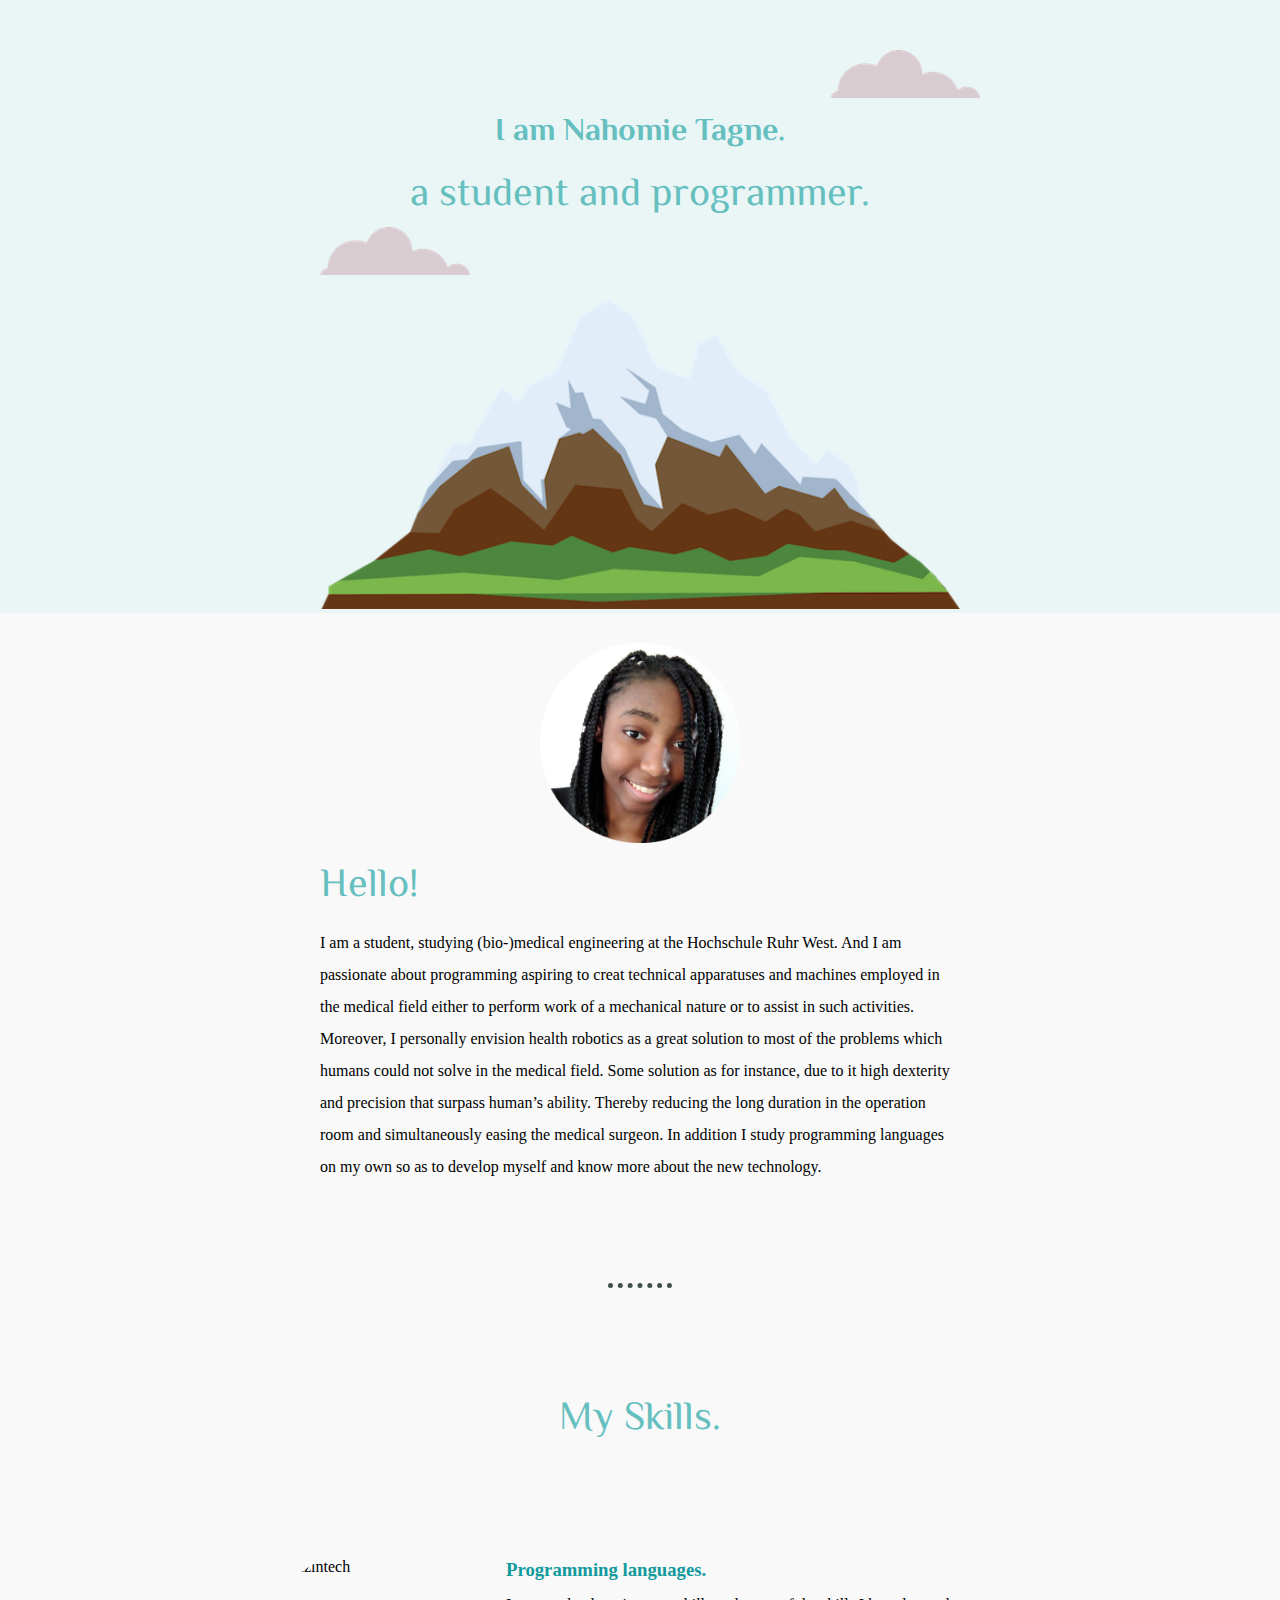
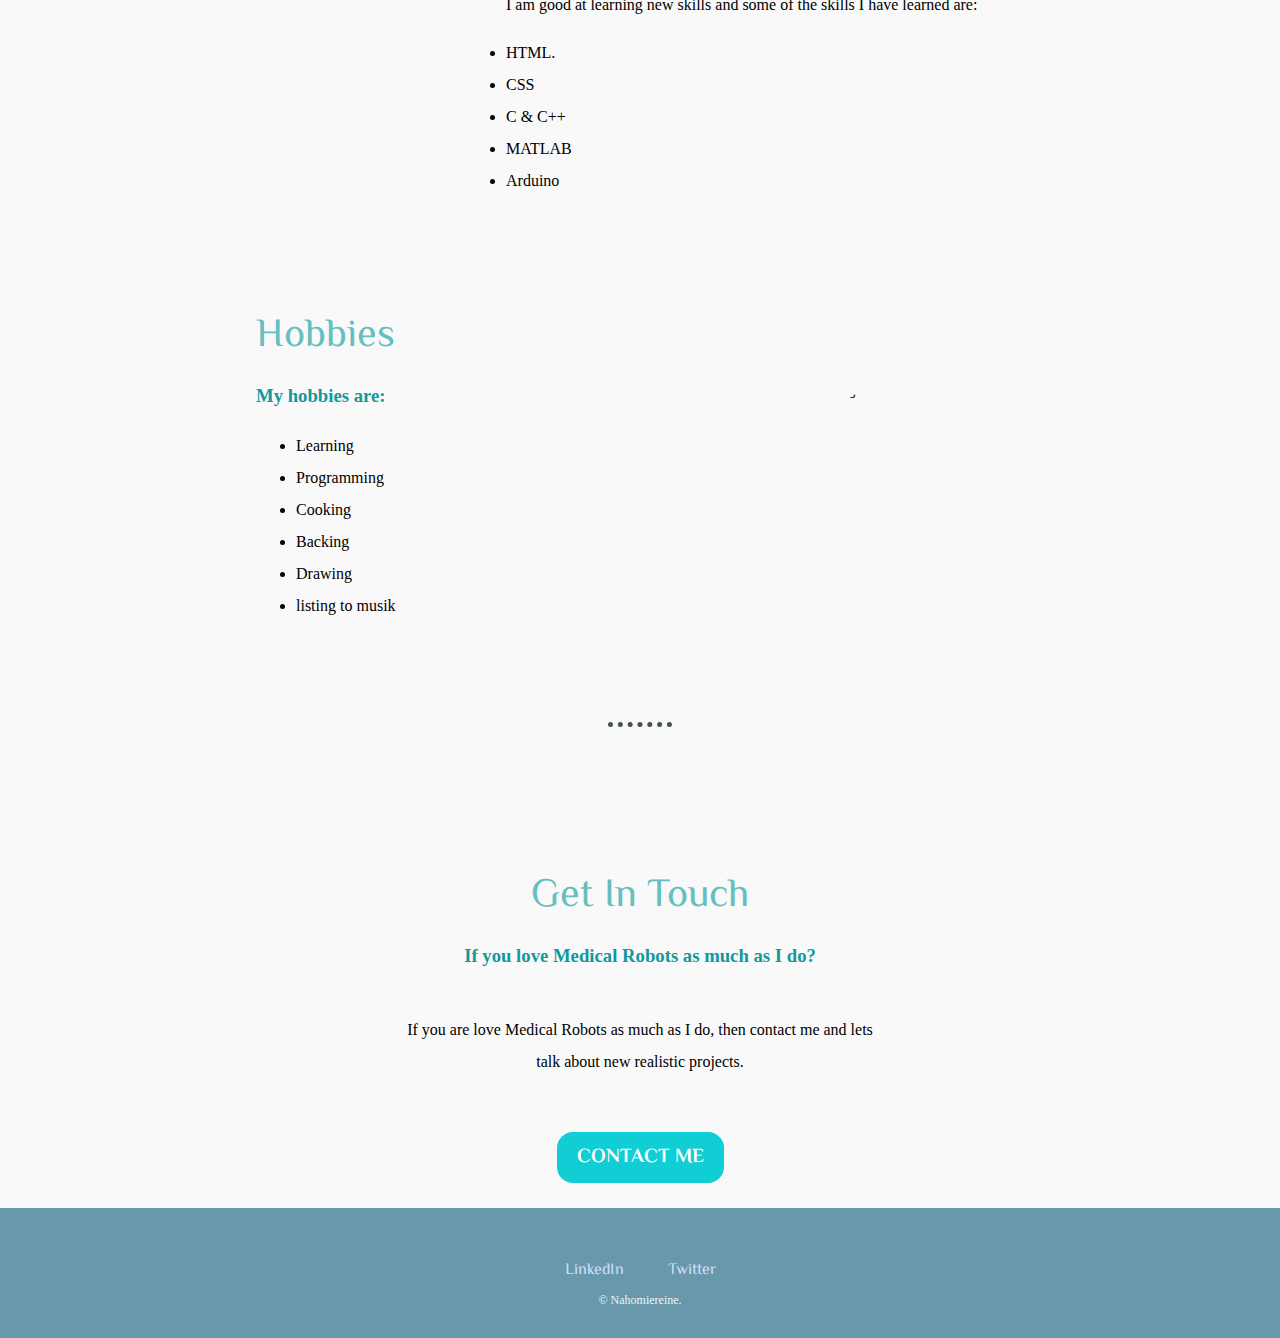
==== index.html @ 60e5dc92 "Update index.html" ====
<!DOCTYPE html>
<html>

<head>
  <meta name="viewport" content="width=device-width, initial-scale=1.0">
  <meta charset="utf-8">
  <title>Reine Nahomie</title>
  <link rel="stylesheet" href="css/style.css">
  <link rel="icon" href="logopondlogo.png">

  <link rel="preconnect" href="https://fonts.googleapis.com">
  <link rel="preconnect" href="https://fonts.gstatic.com" crossorigin>
  <link href="https://fonts.googleapis.com/css2?family=Lobster&family=Merriweather:ital,wght@0,400;1,300&family=Sacramento&display=swap" rel="stylesheet">

  <link rel="preconnect" href="https://fonts.googleapis.com">
  <link rel="preconnect" href="https://fonts.gstatic.com" crossorigin>
  <link href="https://fonts.googleapis.com/css2?family=Lobster&family=Merriweather:ital,wght@0,400;1,300&family=Sacramento&display=swap" rel="stylesheet">

  <link rel="preconnect" href="https://fonts.googleapis.com">
  <link rel="preconnect" href="https://fonts.gstatic.com" crossorigin>
  <link href="https://fonts.googleapis.com/css2?family=Lobster&family=Merriweather:ital,wght@0,400;1,300&family=Sacramento&display=swap" rel="stylesheet">

  <link rel="preconnect" href="https://fonts.googleapis.com">
  <link rel="preconnect" href="https://fonts.gstatic.com" crossorigin>
  <link href="https://fonts.googleapis.com/css2?family=EB+Garamond&family=El+Messiri&family=Lobster&family=Merriweather:ital,wght@0,400;1,300&family=Sacramento&display=swap" rel="stylesheet">

<body>

  <div class="top-container">
    <img class="top-cloud" src="images/cloud.png" alt="cloud-img">
    <h1>I am Nahomie Tagne.</h1>
    <h2>a student and programmer.</h2>
    <img class="bottom-cloud" src="images/cloud.png" alt="cloud-img">
    <img class="mountain" src="images/mountain.png" alt="mouantain-img">
  </div>
  <div class="middle-container">
    <div class="profile">
      <img class="pic" src="images/profilpic.png" alt="nahomie">
      <h2 class="Hello">Hello!</h2>
      <p class="Hello">I am a student, studying (bio-)medical engineering at the Hochschule Ruhr West.
      And I am passionate about programming aspiring to creat technical apparatuses and machines
employed in the medical field either to perform work of a mechanical
nature or to assist in such activities. Moreover, I personally envision health robotics as a great solution to most of the
problems which humans could not solve in the medical field. Some
solution as for instance, due to it high dexterity and precision that surpass
human’s ability. Thereby reducing the long duration in the operation room
and simultaneously easing the medical surgeon. In addition I study programming languages on my own so as to develop myself and know more about the new technology.</p>
    </div>
    <hr>
    <div class="skills">
      <h2>My Skills.</h2>
      <div class="skill-row">
        <img class="medpic" src="https://encrypted-tbn0.gstatic.com/images?q=tbn:ANd9GcSqVrTQFDOHP7z43C5Vbj-dCz7zqKXEKjF5Hg&usqp=CAU" alt="medizintech">
          <h3>Programming languages.</h3>
        <p> I am good at learning new skills and  some of the skills I have learned are:</p>
        <ul>
          <li> HTML.</li>
          <li> CSS</li>
          <li>C & C++</li>
          <li>MATLAB </li>
          <li> Arduino</li>
        </ul>
      </div>
      <div class="skill-row">
        <h2>Hobbies</h2>
        <img class="apple" src="http://s3.amazonaws.com/pix.iemoji.com/images/emoji/apple/ios-12/256/green-apple.png" alt="cakes">
        <h3>My hobbies are:</h3>
        <ul>
          <li>Learning</li>
          <li>Programming</li>
          <li>Cooking</li>
          <li>Backing</li>
          <li>Drawing</li>
          <li>listing to musik</li>
        </ul>

      </div>
    </div>
    <hr>
    <div class="contact-me">
      <h2>Get In Touch</h2>
      <h3>If you love Medical Robots as much as I do?</h3>
      <p class= "contact-Message">If you are love Medical Robots as much as I do, then contact me and lets talk about new realistic projects.</p>
      <a class="btn" href="contactme.html"><strong>CONTACT ME</strong></a>
    </div>
  </div>

  <div class="bottom-container">
    <a class="footer-link" href="https://www.linkedin.com/in/reine-nahomie-sigha-tagne-944279231">LinkedIn</a>
    <a class="footer-link" href="https://twitter.com/">Twitter</a>
    
    <p id="madeby">© Nahomiereine.</p>
  </div>

</body>

</html>
---- css/style.css ----
body {
  margin: 0;
  font-family:'Merriweather' serif;
  padding: 0;
  text-align: center;

}

h1,h2,h3,h4,h5,h6,p{
  margin: 0;
  padding: 0;
}
h1 {
 font-family: 'El Messiri',sans-serif, cursive;
 color:  #66BFBF;
 line-height: 2;
 margin-top: 50px auto 0 auto;
}
h2 {
 font-family: 'El Messiri',sans-serif, cursive;
 color: #66BFBF;
 font-size: 2.5rem;
 font-weight: normal;
}
h3 {
 font-family: serif;
 color:#11999E;
}
.top-container {
  background-color: #EAF6F6;
  position: relative;
  padding-top: 100px;
}

a{
  color: #CDDEFF;
  margin: 10px 20px;
  font-family: 'El Messiri',sans-serif, cursive;
  text-decoration: none;
}
a:hover{
  color: #EAF6F6;
}
.middle-container {
background-color: #F9F9F9;

}

.bottom-container {
  background-color: #6998AB;
  padding: 50px 0 20px;
}
.top-cloud{
  position:absolute;
  right:  300px;
  top: 50px;
}
.bottom-cloud{
  position: absolute;
}
.pic{
  max-width: 200px;
  height: auto;
  margin-top: 30px;

}
.center{

    margin-left: auto;
    margin-right: auto;
    text-align: left;
}
.bodycontact{
  background-color:  #F9F9F9;
}
.skill-row{
line-height: 2;
width: 60%;
margin: 100px auto 100px auto;
text-align: left;
text-align: start;
}
.medpic{
float: left; /*  it is used to make the image float to the left and the text on the right: */
border-radius: 100%;
width: 220px;
height: 220px;
margin-right: 30px;

}
.apple{
  float: right;
  border-radius: 100%;
  width: 220px;
  height: 220px;
  margin-left: 30px;


}
/*.antifloat{;
  clear: right;
}*/
#madeby{
  color: #EAF6F6;
  font-size: 0.75em;
  padding: 10px 0;

}
.contact-me{
  line-height: 2;
  padding: 30px;

}

#contact-page{color: #5C7AEA;

}
.contact-Message{
  width: 40%;
  margin:40px auto 60px;
}
.p{
  color:#40514E;
  font-size: medium;
}
hr{
  border-style: dotted none none none;
  border-color: #40514E;
  border-width: 5px;
  width: 5%;
  height: 0px;
  margin: 100px auto 100px auto;

}
.btn {
  background: #11cdd4;
  background-image: -webkit-linear-gradient(top, #11cdd4, #11998);
  background-image: -moz-linear-gradient(top, #11cdd4, #11998);
  background-image: -ms-linear-gradient(top, #11cdd4, #11998);
  background-image: -o-linear-gradient(top, #11cdd4, #11998);
  background-image: linear-gradient(to bottom, #11cdd4, #11998);
  -webkit-border-radius: 16;
  -moz-border-radius: 16;
  border-radius: 16px;
   font-family: 'El Messiri',sans-serif, cursive;
  color: #ffffff;
  font-size: 20px;
  padding: 10px 20px 10px 20px;
  text-decoration: none;
  margin-bottom: 10px;
}

.btn:hover {

  background: #30e3cd;
  background-image: -webkit-linear-gradient(top, #30e3cd, #2bc4ad);
  background-image: -moz-linear-gradient(top, #30e3cd, #2bc4ad);
  background-image: -ms-linear-gradient(top, #30e3cd, #2bc4ad);
  background-image: -o-linear-gradient(top, #30e3cd, #2bc4ad);
  background-image: linear-gradient(to bottom, #30e3cd, #2bc4ad);
  text-decoration: none;
}
.profile{
  width: 50%;
  margin: auto;
}
.Hello{
  line-height: 2;
  text-align: start;

}
.mountain{
  width:50%;
}
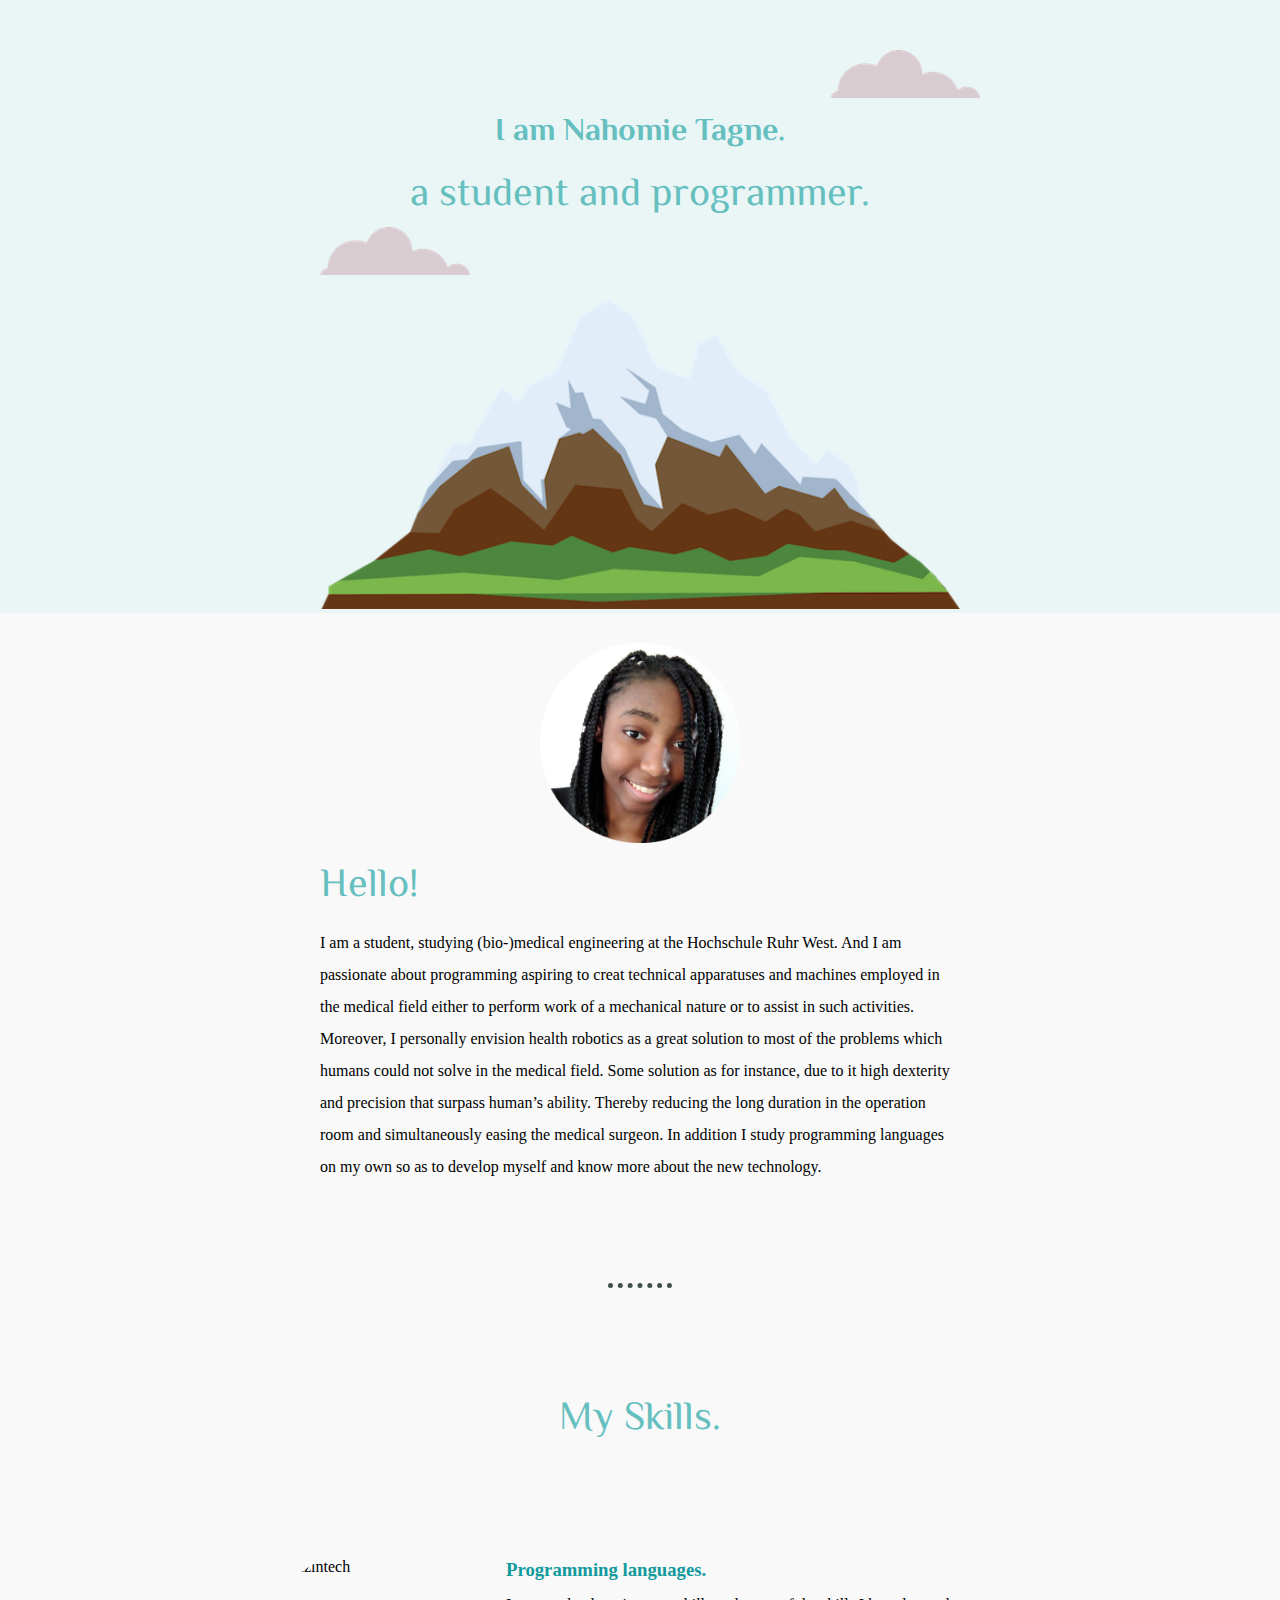
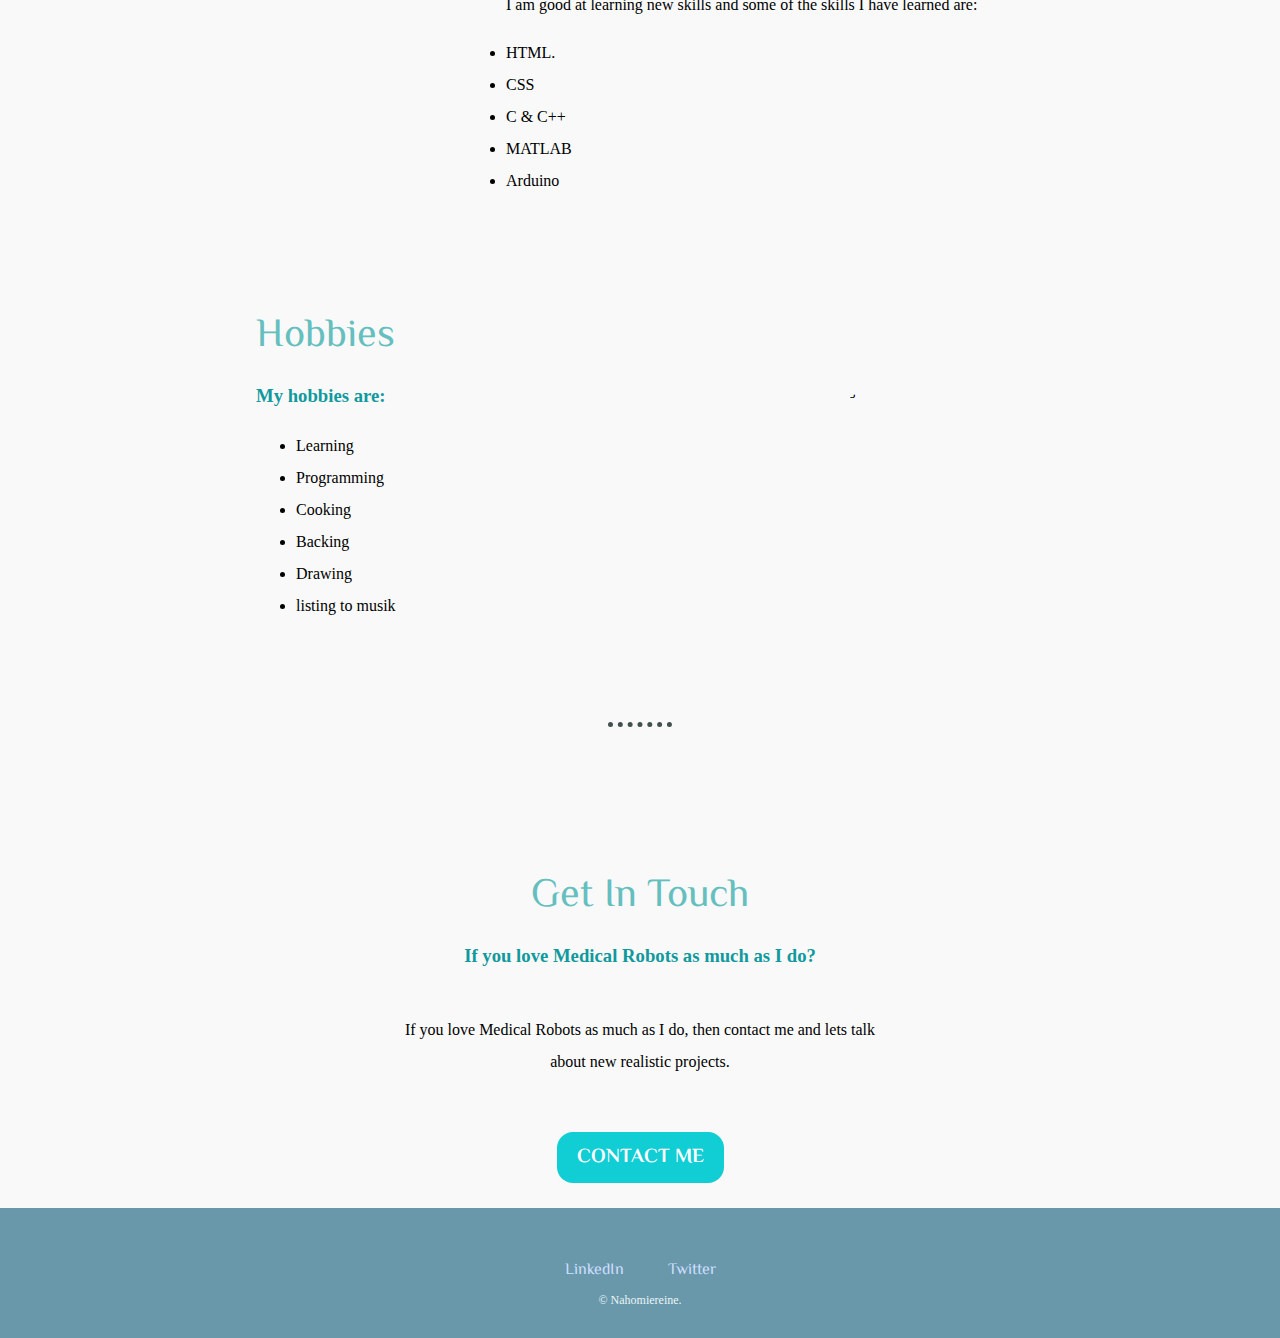
==== commit 982d04d7: "change sentence" ====
--- a/index.html
+++ b/index.html
@@ -61,7 +61,7 @@
           <li> Arduino</li>
         </ul>
       </div>
-      <div class="skill-row">
+      <div class="skill-row"> 
         <h2>Hobbies</h2>
         <img class="apple" src="http://s3.amazonaws.com/pix.iemoji.com/images/emoji/apple/ios-12/256/green-apple.png" alt="cakes">
         <h3>My hobbies are:</h3>
@@ -80,7 +80,7 @@
     <div class="contact-me">
       <h2>Get In Touch</h2>
       <h3>If you love Medical Robots as much as I do?</h3>
-      <p class= "contact-Message">If you are love Medical Robots as much as I do, then contact me and lets talk about new realistic projects.</p>
+      <p class= "contact-Message">If you love Medical Robots as much as I do, then contact me and lets talk about new realistic projects.</p>
       <a class="btn" href="contactme.html"><strong>CONTACT ME</strong></a>
     </div>
   </div>
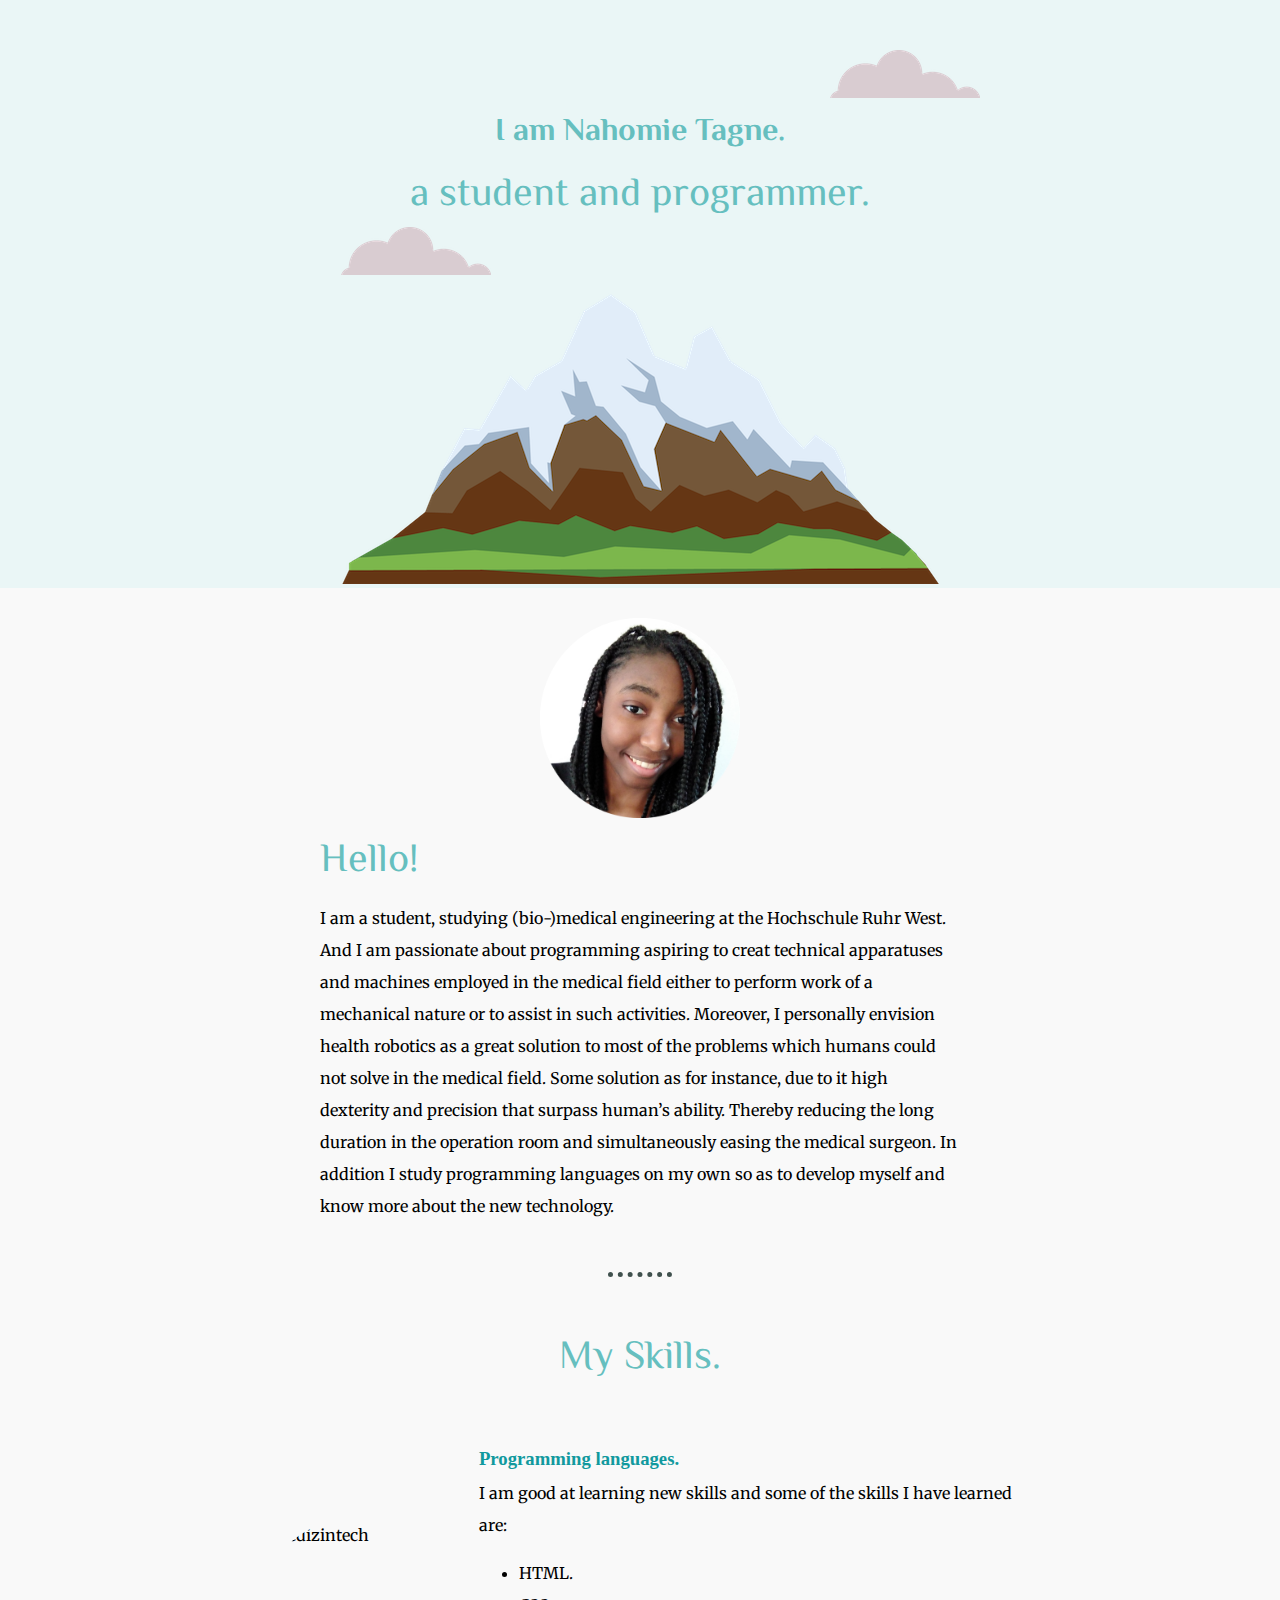
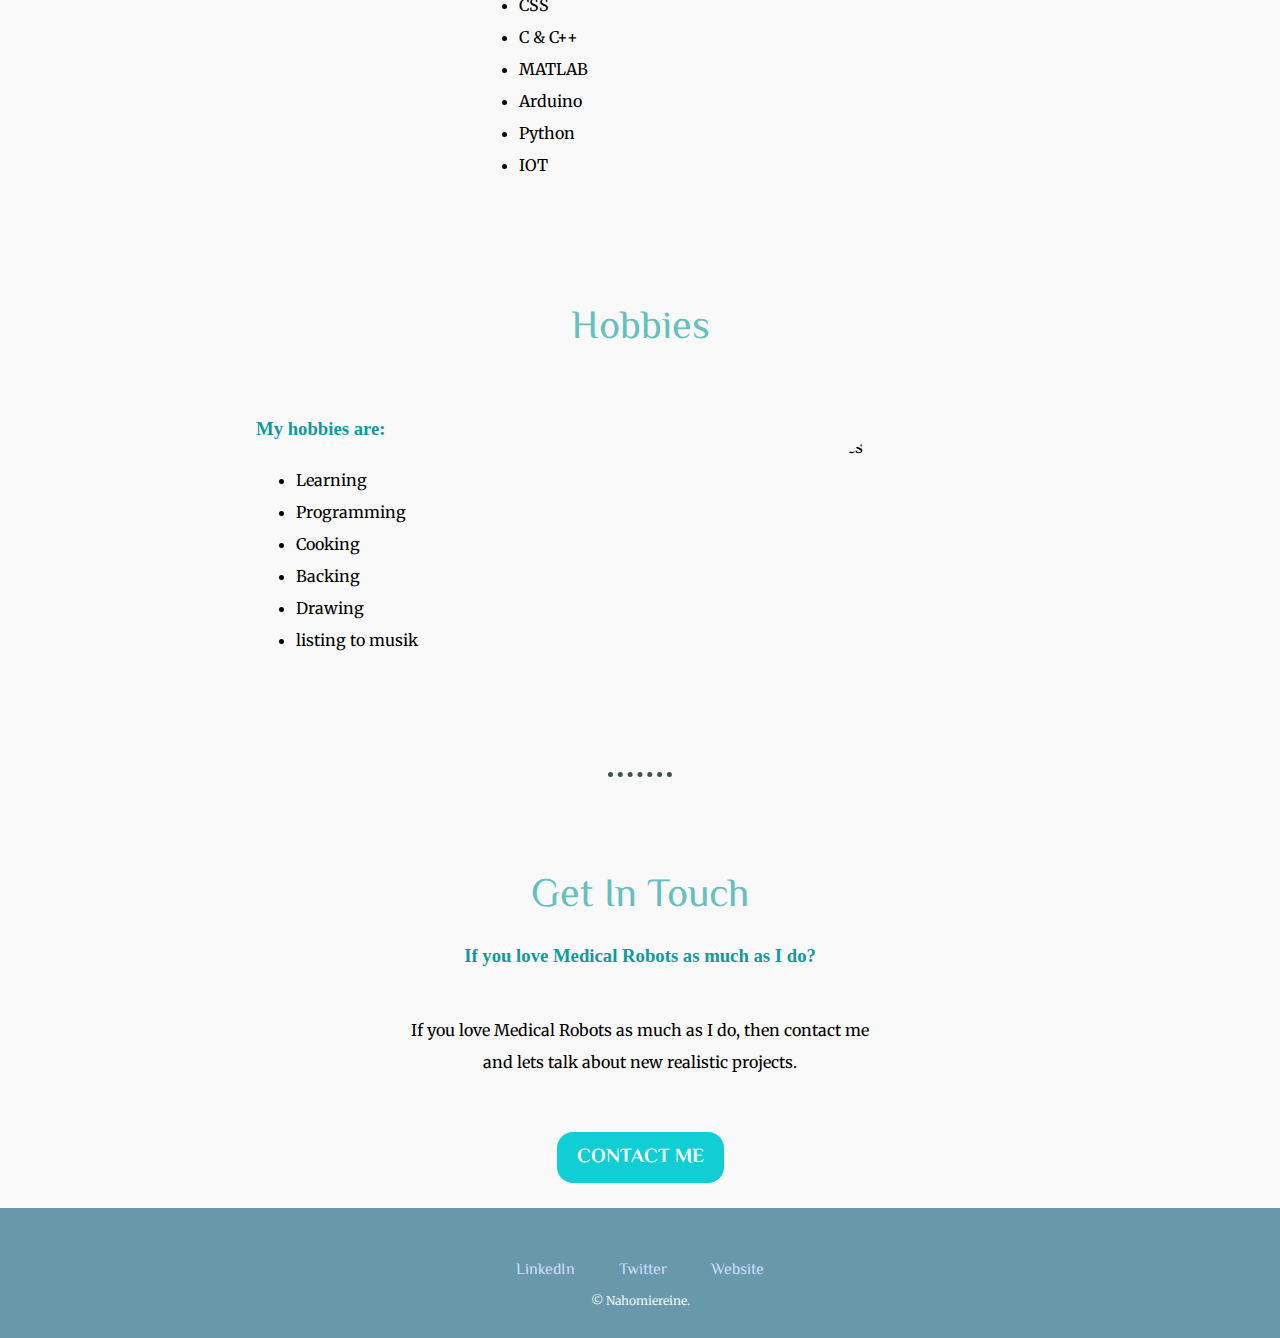
==== commit d6ae6456: "personal changes" ====
--- a/index.html
+++ b/index.html
@@ -2,7 +2,6 @@
 <html>
 
 <head>
-  <meta name="viewport" content="width=device-width, initial-scale=1.0">
   <meta charset="utf-8">
   <title>Reine Nahomie</title>
   <link rel="stylesheet" href="css/style.css">
@@ -31,56 +30,62 @@
     <h1>I am Nahomie Tagne.</h1>
     <h2>a student and programmer.</h2>
     <img class="bottom-cloud" src="images/cloud.png" alt="cloud-img">
-    <img class="mountain" src="images/mountain.png" alt="mouantain-img">
+    <img src="images/mountain.png" alt="mouantain-img">
   </div>
   <div class="middle-container">
     <div class="profile">
       <img class="pic" src="images/profilpic.png" alt="nahomie">
       <h2 class="Hello">Hello!</h2>
       <p class="Hello">I am a student, studying (bio-)medical engineering at the Hochschule Ruhr West.
-      And I am passionate about programming aspiring to creat technical apparatuses and machines
-employed in the medical field either to perform work of a mechanical
-nature or to assist in such activities. Moreover, I personally envision health robotics as a great solution to most of the
-problems which humans could not solve in the medical field. Some
-solution as for instance, due to it high dexterity and precision that surpass
-human’s ability. Thereby reducing the long duration in the operation room
-and simultaneously easing the medical surgeon. In addition I study programming languages on my own so as to develop myself and know more about the new technology.</p>
+        And I am passionate about programming aspiring to creat technical apparatuses and machines
+        employed in the medical field either to perform work of a mechanical
+        nature or to assist in such activities. Moreover, I personally envision health robotics as a great solution to most of the
+        problems which humans could not solve in the medical field. Some
+        solution as for instance, due to it high dexterity and precision that surpass
+        human’s ability. Thereby reducing the long duration in the operation room
+        and simultaneously easing the medical surgeon. In addition I study programming languages on my own so as to develop myself and know more about the new technology.</p>
     </div>
     <hr>
     <div class="skills">
       <h2>My Skills.</h2>
-      <div class="skill-row">
-        <img class="medpic" src="https://encrypted-tbn0.gstatic.com/images?q=tbn:ANd9GcSqVrTQFDOHP7z43C5Vbj-dCz7zqKXEKjF5Hg&usqp=CAU" alt="medizintech">
+      <div class="skill-row med-skill">
+        <img class="medpic" src="https://www.etftrends.com/wp-content/uploads/2020/07/Medical-Robotics-Reveal-Promising-Future-for-%E2%80%9CUBOT%E2%80%9D-ETF.jpg" alt="medizintech">
+        <div>
           <h3>Programming languages.</h3>
-        <p> I am good at learning new skills and  some of the skills I have learned are:</p>
-        <ul>
-          <li> HTML.</li>
-          <li> CSS</li>
-          <li>C & C++</li>
-          <li>MATLAB </li>
-          <li> Arduino</li>
-        </ul>
+          <p> I am good at learning new skills and some of the skills I have learned are:</p>
+          <ul>
+            <li> HTML.</li>
+            <li> CSS</li>
+            <li>C & C++</li>
+            <li>MATLAB </li>
+            <li> Arduino</li>
+            <li> Python</li>
+            <li> IOT</li>
+          </ul>
+        </div>
       </div>
-      <div class="skill-row"> 
-        <h2>Hobbies</h2>
-        <img class="apple" src="http://s3.amazonaws.com/pix.iemoji.com/images/emoji/apple/ios-12/256/green-apple.png" alt="cakes">
-        <h3>My hobbies are:</h3>
-        <ul>
-          <li>Learning</li>
-          <li>Programming</li>
-          <li>Cooking</li>
-          <li>Backing</li>
-          <li>Drawing</li>
-          <li>listing to musik</li>
-        </ul>
+      <h2>Hobbies</h2>
+      <div class="skill-row med-skill hobby">
+        <div class="">
+          <h3>My hobbies are:</h3>
+          <ul>
+            <li>Learning</li>
+            <li>Programming</li>
+            <li>Cooking</li>
+            <li>Backing</li>
+            <li>Drawing</li>
+            <li>listing to musik</li>
+          </ul>
 
+        </div>
+          <img class="apple" src="https://miro.medium.com/max/500/1*47_52IL8qKK0K7_LP7EvlA.jpeg" alt="cakes">
       </div>
     </div>
     <hr>
     <div class="contact-me">
       <h2>Get In Touch</h2>
       <h3>If you love Medical Robots as much as I do?</h3>
-      <p class= "contact-Message">If you love Medical Robots as much as I do, then contact me and lets talk about new realistic projects.</p>
+      <p class="contact-Message">If you love Medical Robots as much as I do, then contact me and lets talk about new realistic projects.</p>
       <a class="btn" href="contactme.html"><strong>CONTACT ME</strong></a>
     </div>
   </div>
@@ -88,7 +93,7 @@
   <div class="bottom-container">
     <a class="footer-link" href="https://www.linkedin.com/in/reine-nahomie-sigha-tagne-944279231">LinkedIn</a>
     <a class="footer-link" href="https://twitter.com/">Twitter</a>
-    
+    <a class="footer-link" href="https://www.appbrewery.co/">Website</a>
     <p id="madeby">© Nahomiereine.</p>
   </div>
 
--- a/css/style.css
+++ b/css/style.css
@@ -1,6 +1,6 @@
 body {
   margin: 0;
-  font-family:'Merriweather' serif;
+  font-family:'Merriweather', serif;
   padding: 0;
   text-align: center;
 
@@ -76,15 +76,23 @@
 .skill-row{
 line-height: 2;
 width: 60%;
-margin: 100px auto 100px auto;
+margin: 50px auto 100px auto;
 text-align: left;
 text-align: start;
+}
+
+.med-skill {
+display: flex;
+align-items: center;
+}
+.hobby {
+  justify-content: space-between;
 }
 .medpic{
 float: left; /*  it is used to make the image float to the left and the text on the right: */
 border-radius: 100%;
-width: 220px;
-height: 220px;
+width: 200px;
+height: 200px;
 margin-right: 30px;
 
 }
@@ -95,8 +103,9 @@
   height: 220px;
   margin-left: 30px;
 
+}
 
-}
+
 /*.antifloat{;
   clear: right;
 }*/
@@ -129,7 +138,7 @@
   border-width: 5px;
   width: 5%;
   height: 0px;
-  margin: 100px auto 100px auto;
+  margin: 50px auto 50px auto;
 
 }
 .btn {
@@ -168,7 +177,5 @@
   line-height: 2;
   text-align: start;
 
+
 }
-.mountain{
-  width:50%;
-}
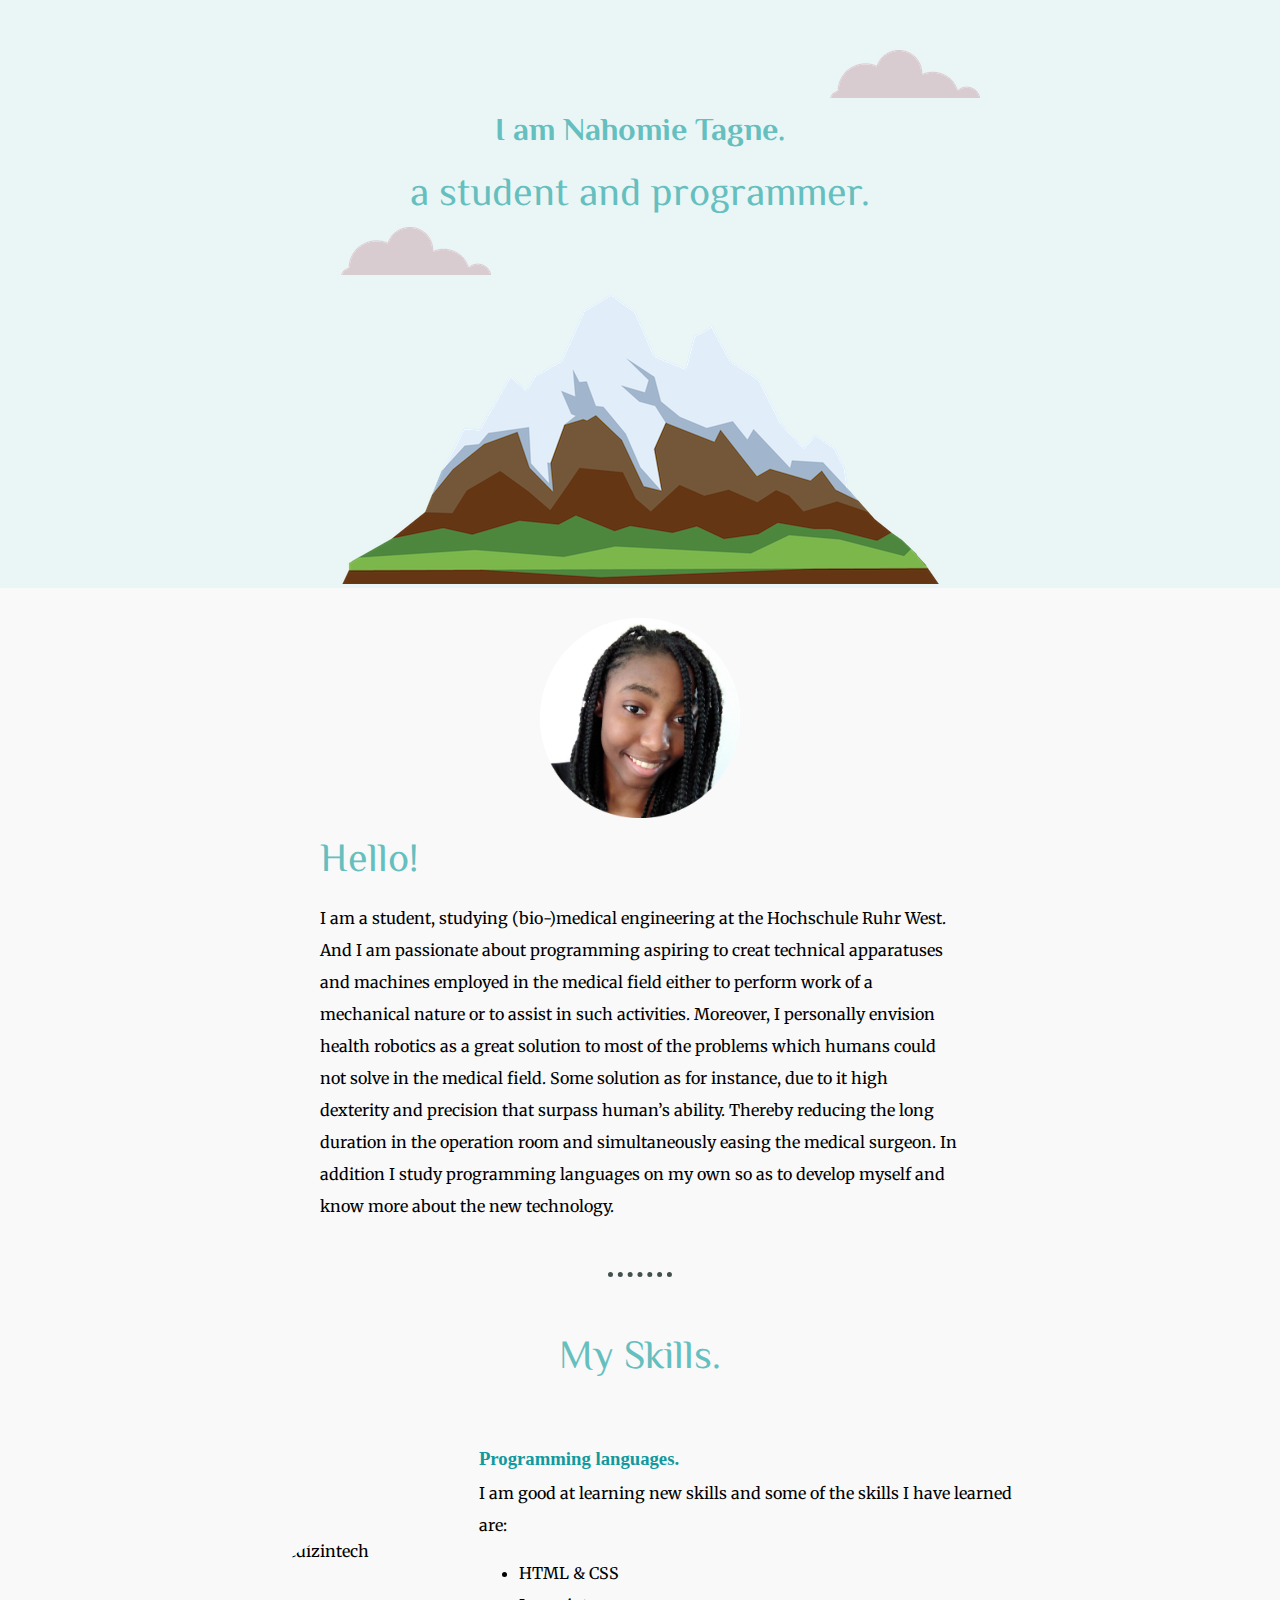
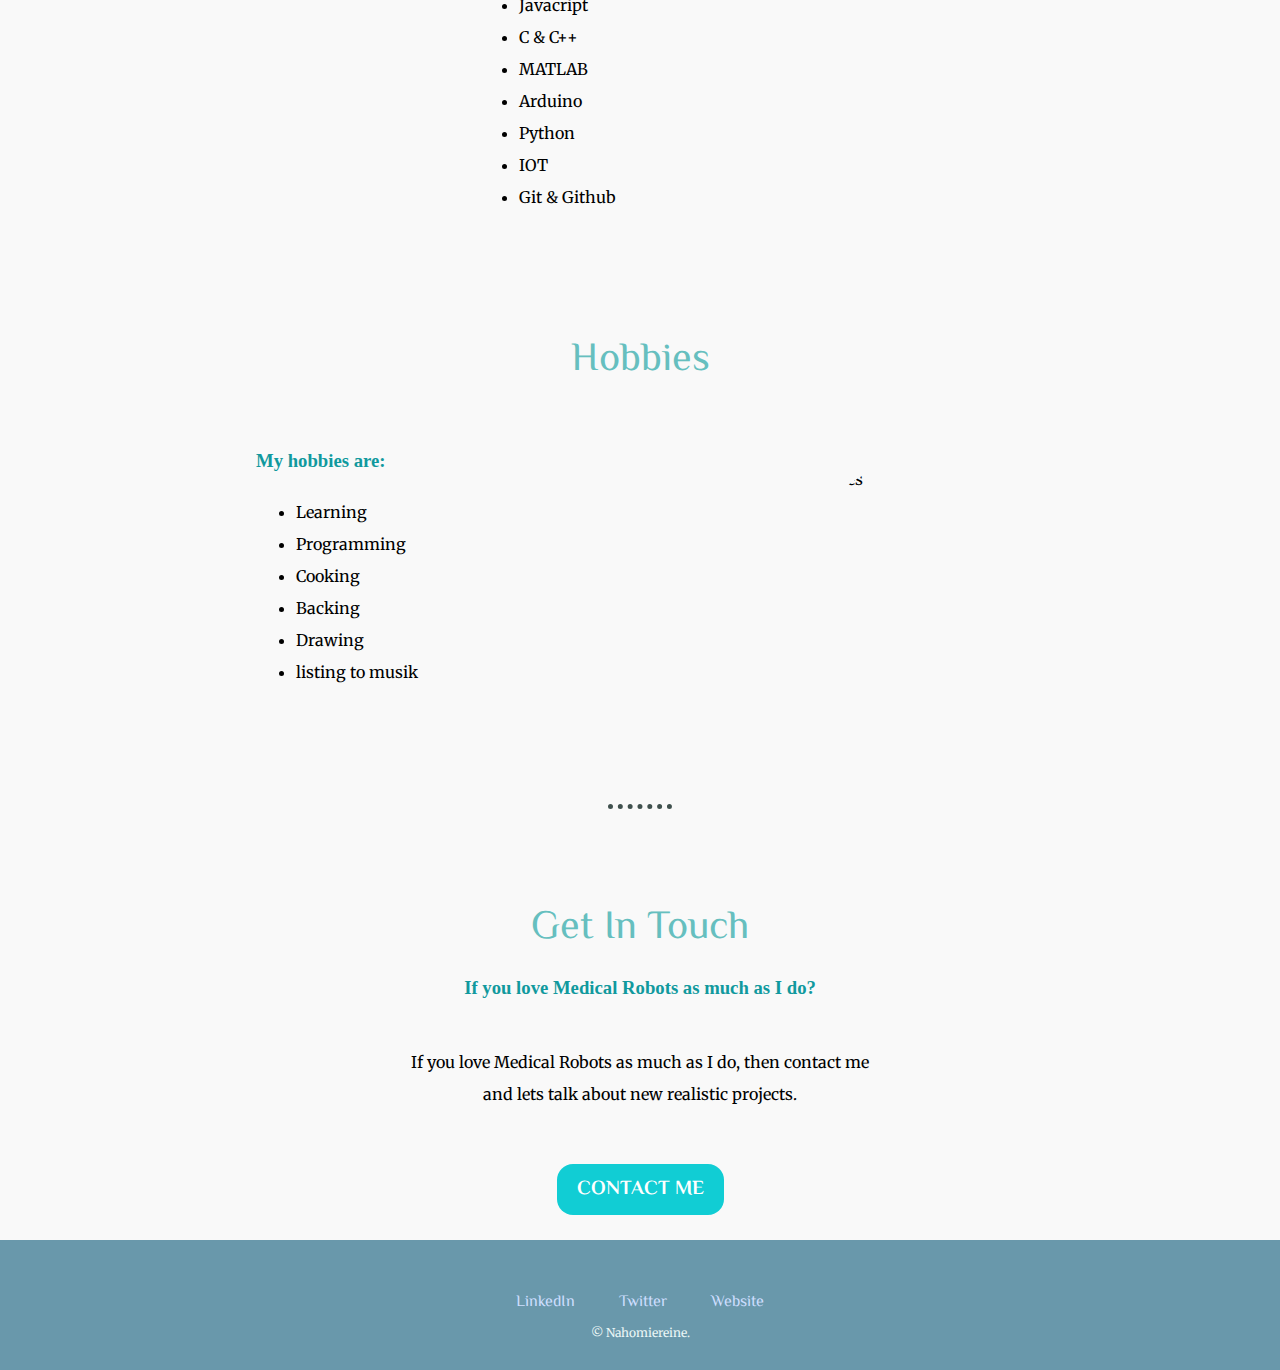
==== commit ec43d3b5: "update skills" ====
--- a/index.html
+++ b/index.html
@@ -3,7 +3,7 @@
 
 <head>
   <meta charset="utf-8">
-  <title>Reine Nahomie</title>
+  <title>Reine Nahomie Tagne</title>
   <link rel="stylesheet" href="css/style.css">
   <link rel="icon" href="logopondlogo.png">
 
@@ -54,13 +54,14 @@
           <h3>Programming languages.</h3>
           <p> I am good at learning new skills and some of the skills I have learned are:</p>
           <ul>
-            <li> HTML.</li>
-            <li> CSS</li>
+            <li> HTML & CSS</li>
+            <li> Javacript</li>
             <li>C & C++</li>
             <li>MATLAB </li>
             <li> Arduino</li>
             <li> Python</li>
             <li> IOT</li>
+            <li> Git & Github</li>
           </ul>
         </div>
       </div>
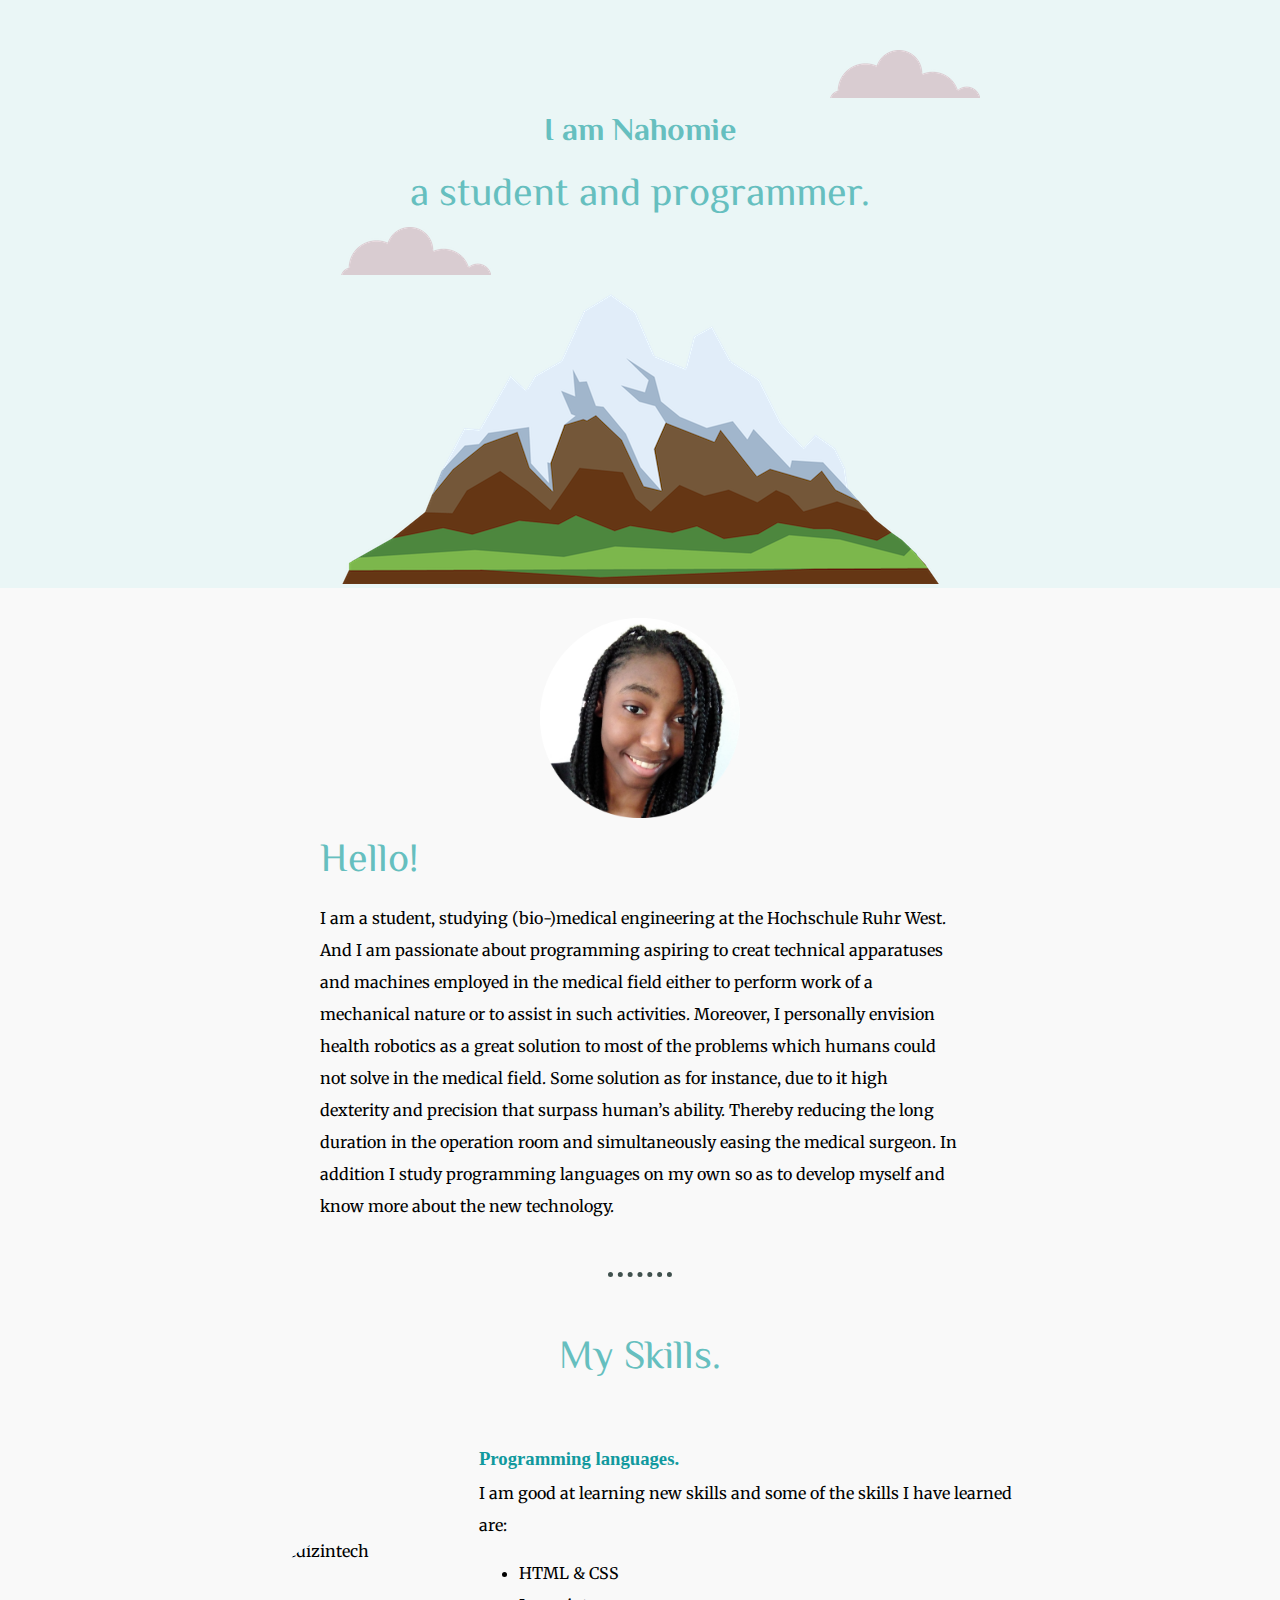
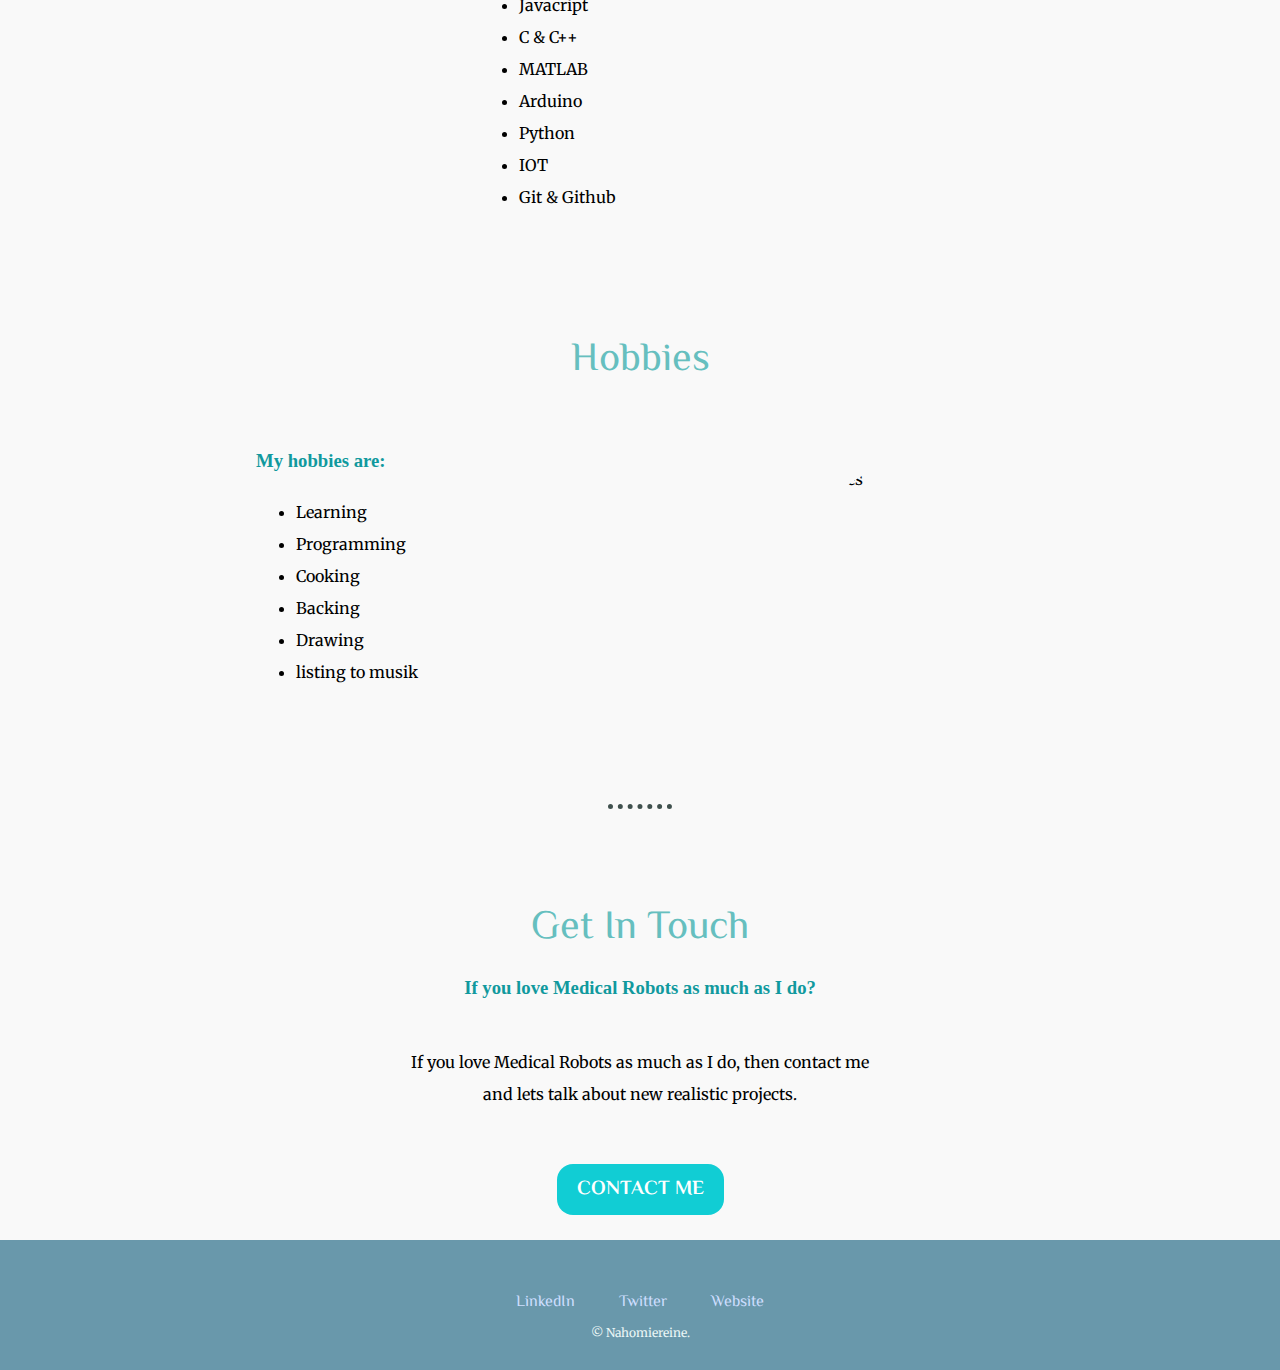
==== commit e8ed2b09: "java animate" ====
--- a/index.html
+++ b/index.html
@@ -27,7 +27,7 @@
 
   <div class="top-container">
     <img class="top-cloud" src="images/cloud.png" alt="cloud-img">
-    <h1>I am Nahomie Tagne.</h1>
+    <h1 id="animate"></h1>
     <h2>a student and programmer.</h2>
     <img class="bottom-cloud" src="images/cloud.png" alt="cloud-img">
     <img src="images/mountain.png" alt="mouantain-img">
@@ -79,7 +79,7 @@
           </ul>
 
         </div>
-          <img class="apple" src="https://miro.medium.com/max/500/1*47_52IL8qKK0K7_LP7EvlA.jpeg" alt="cakes">
+        <img class="apple" src="https://miro.medium.com/max/500/1*47_52IL8qKK0K7_LP7EvlA.jpeg" alt="cakes">
       </div>
     </div>
     <hr>
@@ -98,6 +98,24 @@
     <p id="madeby">© Nahomiereine.</p>
   </div>
 
+  <script>
+    var i = 0;
+    var txt = 'I am Nahomie Tagne.';
+    var speed = 75;
+
+    function typeWriter() {
+      if (i < txt.length) {
+        document.getElementById("animate").innerHTML += txt.charAt(i);
+        i++;
+        setTimeout(typeWriter, speed);
+      }
+    }
+
+    typeWriter();
+
+  </script>
+
+
 </body>
 
 </html>
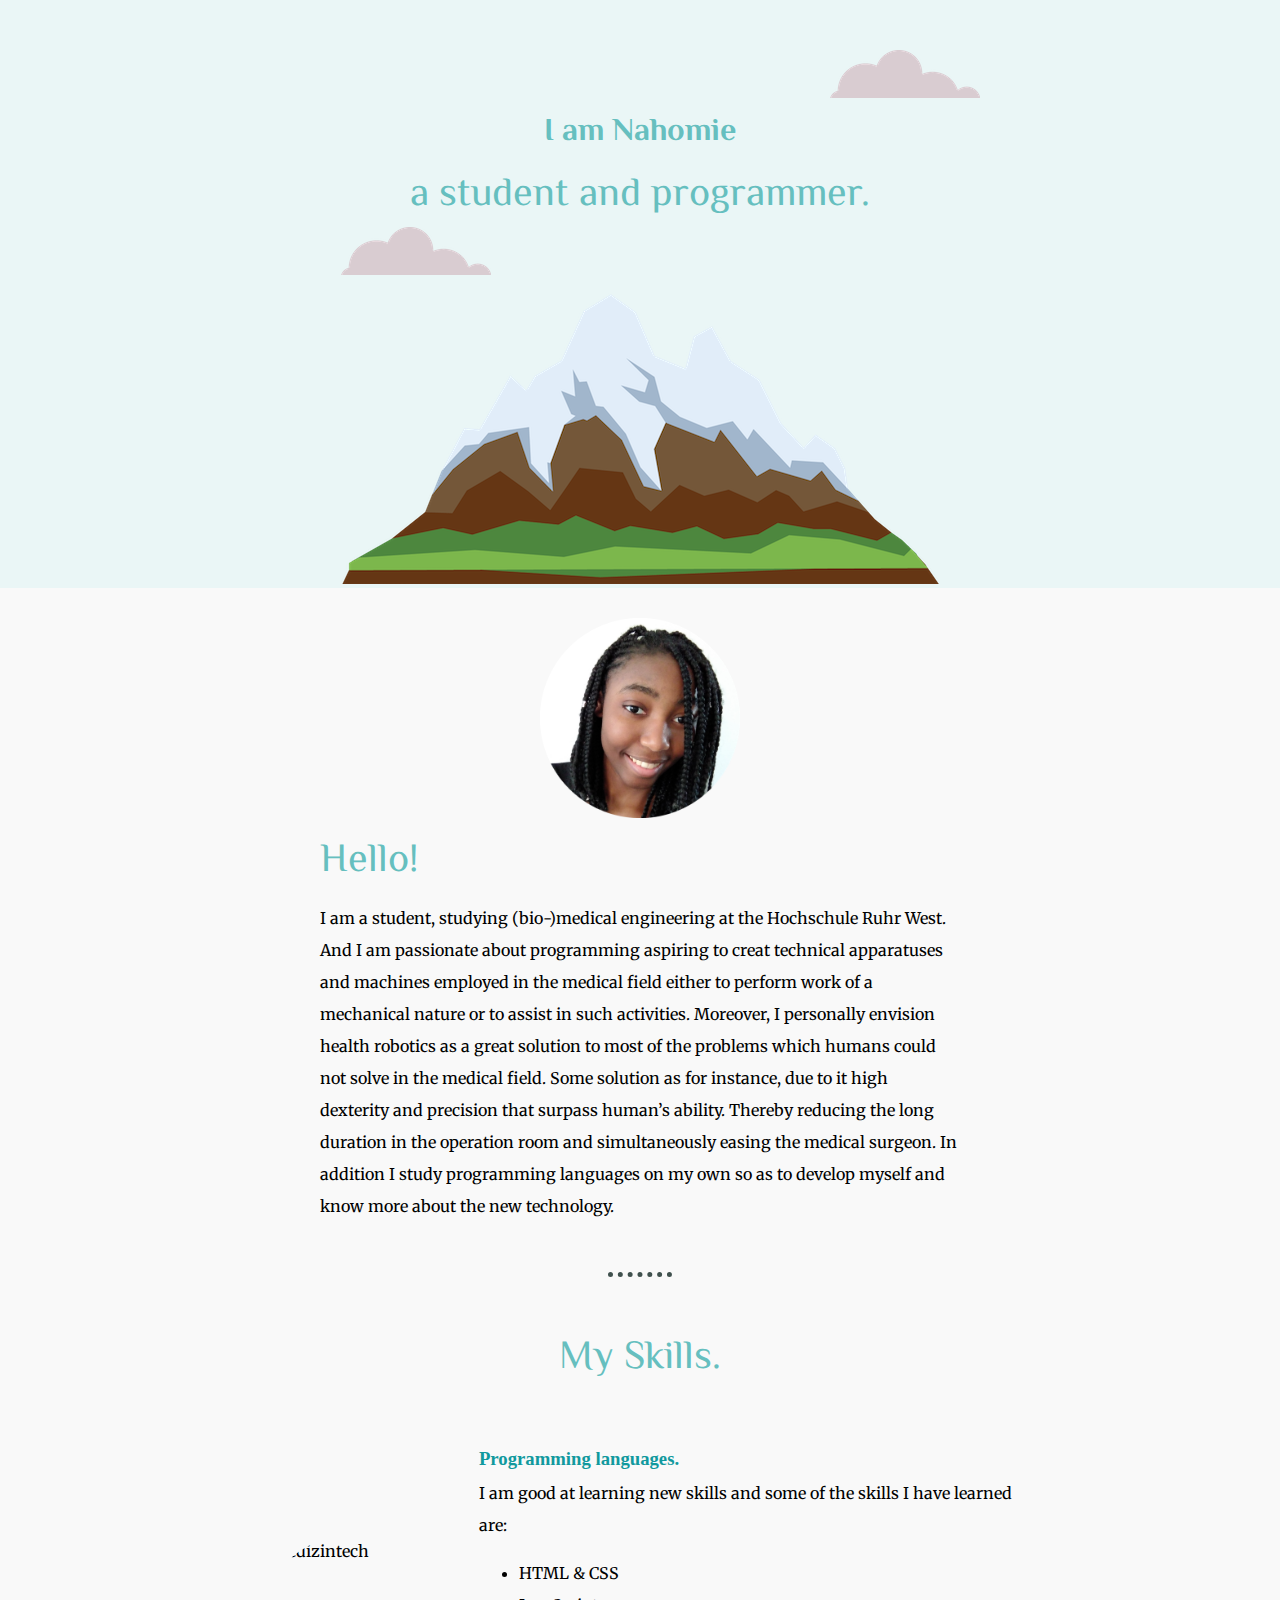
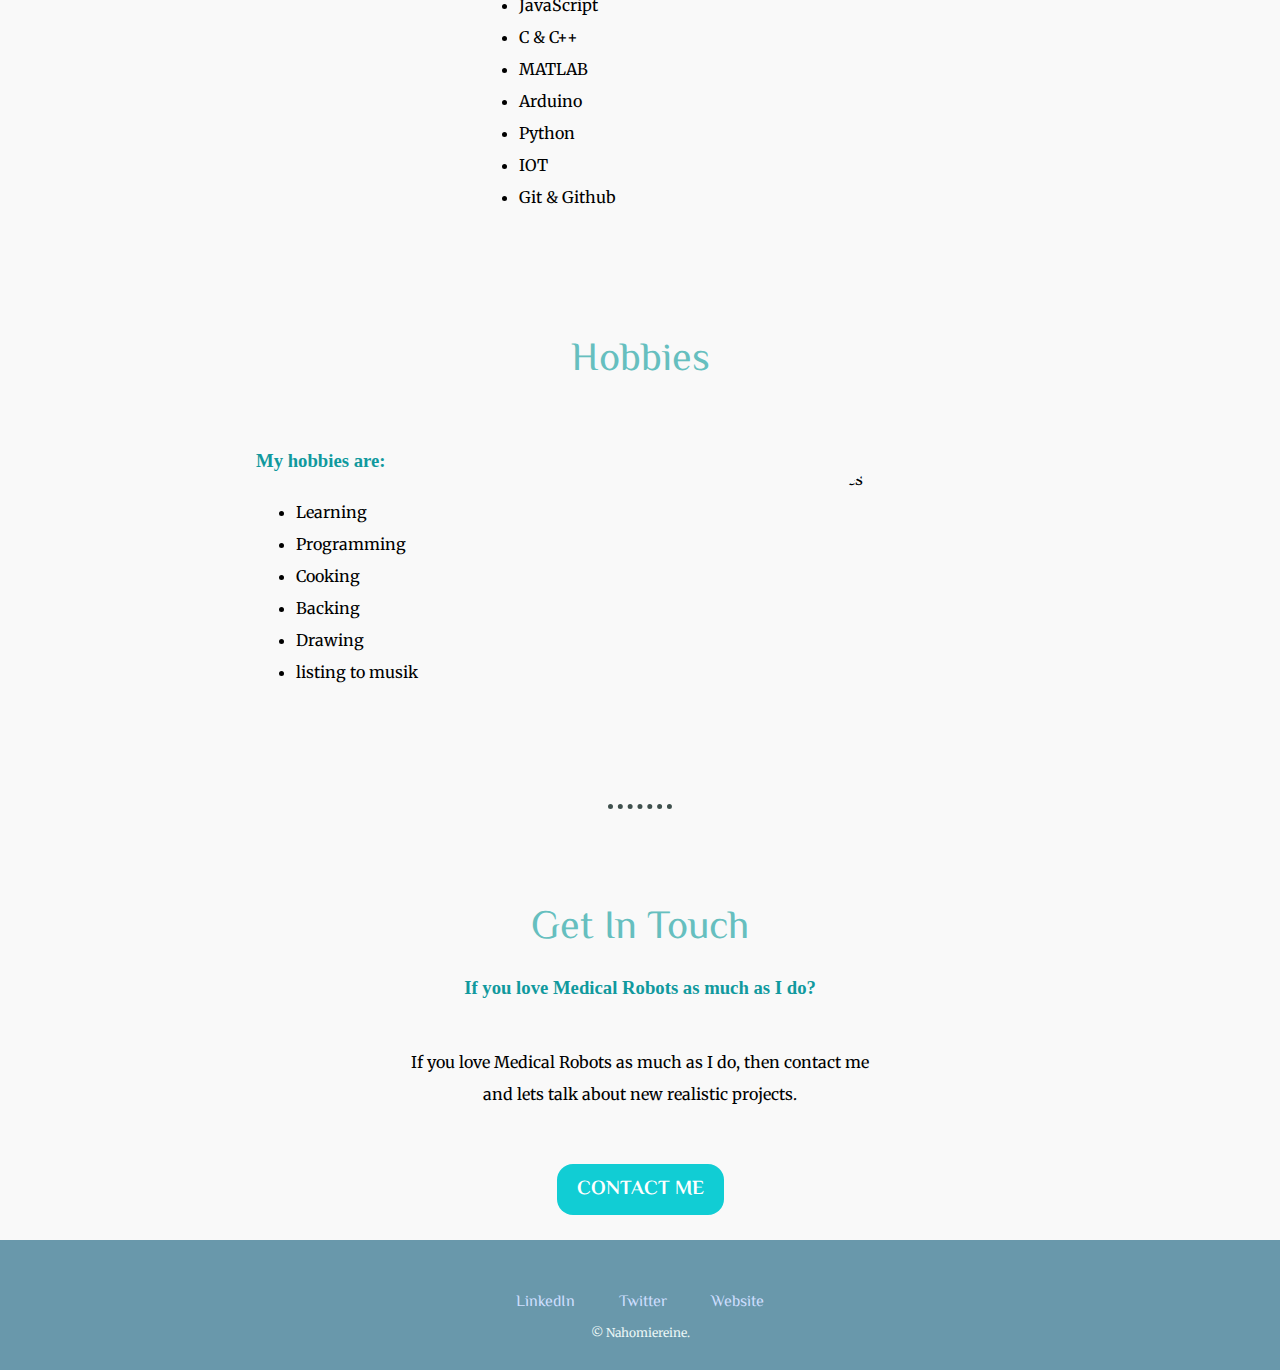
==== commit c3ba800e: "skill" ====
--- a/index.html
+++ b/index.html
@@ -55,7 +55,7 @@
           <p> I am good at learning new skills and some of the skills I have learned are:</p>
           <ul>
             <li> HTML & CSS</li>
-            <li> Javacript</li>
+            <li> JavaScript</li>
             <li>C & C++</li>
             <li>MATLAB </li>
             <li> Arduino</li>
